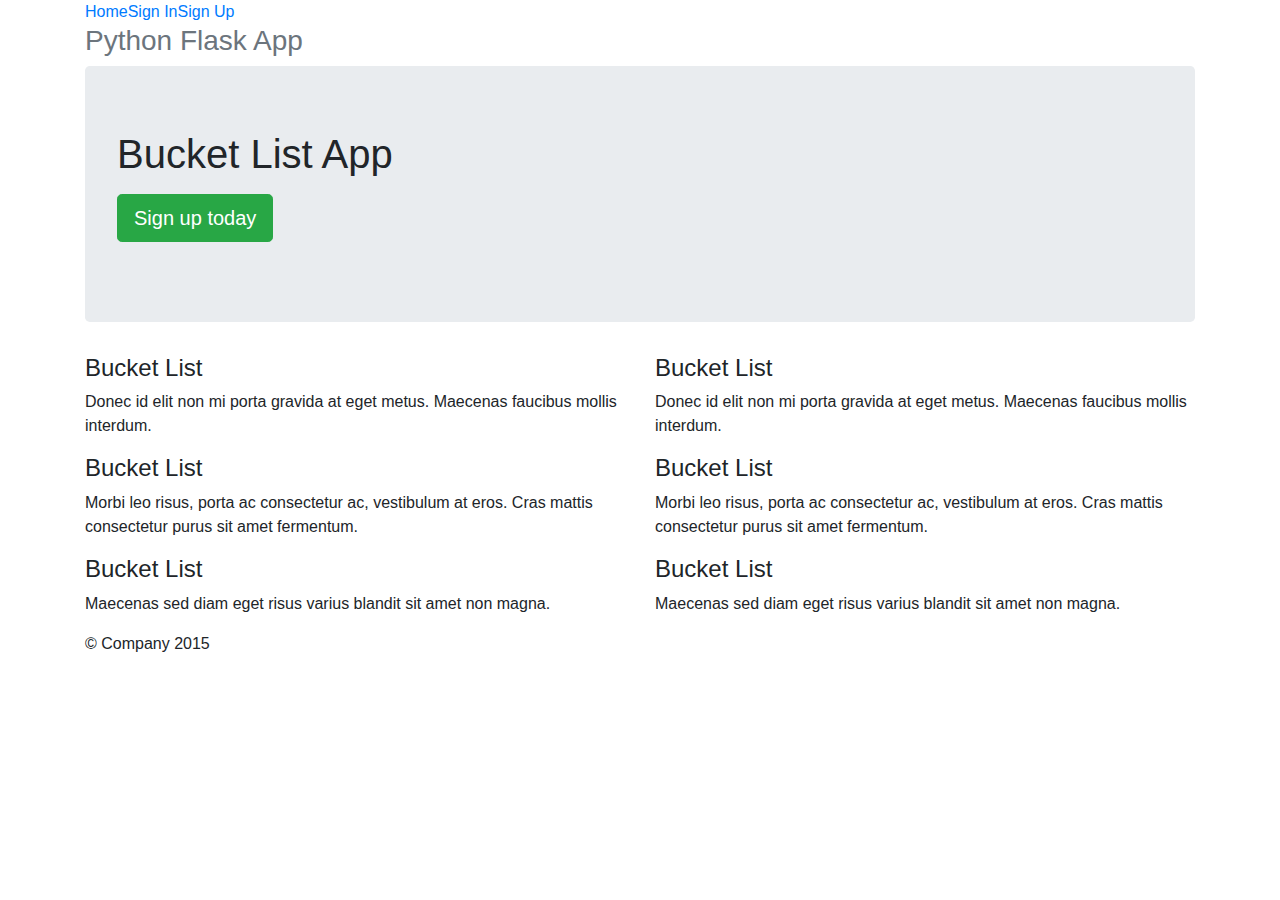
==== templates/index.html @ 555f1814 "trying to use bootstrap. these files are non-functional." ====
<!DOCTYPE html>
<html lang="en">

<head>
    <!-- Required meta tags -->
     <meta charset="utf-8">
     <meta name="viewport" content="width=device-width, initial-scale=1, shrink-to-fit=no">

     <!-- Bootstrap CSS -->
     <link rel="stylesheet" href="https://maxcdn.bootstrapcdn.com/bootstrap/4.0.0/css/bootstrap.min.css" integrity="sha384-Gn5384xqQ1aoWXA+058RXPxPg6fy4IWvTNh0E263XmFcJlSAwiGgFAW/dAiS6JXm" crossorigin="anonymous">

     <title>Python Flask Bucket List App</title>

</head>

<body>

    <div class="container">
        <div class="header">
            <nav>
                <ul class="nav nav-pills pull-right">
                    <li role="presentation" class="active"><a href="#">Home</a>
                    </li>
                    <li role="presentation"><a href="#">Sign In</a>
                    </li>
                    <li role="presentation"><a href="showSignUp">Sign Up</a>
                    </li>
                </ul>
            </nav>
            <h3 class="text-muted">Python Flask App</h3>
        </div>

        <div class="jumbotron">
            <h1>Bucket List App</h1>
            <p class="lead"></p>
            <p><a class="btn btn-lg btn-success" href="showSignUp" role="button">Sign up today</a>
            </p>
        </div>

        <div class="row marketing">
            <div class="col-lg-6">
                <h4>Bucket List</h4>
                <p>Donec id elit non mi porta gravida at eget metus. Maecenas faucibus mollis interdum.</p>

                <h4>Bucket List</h4>
                <p>Morbi leo risus, porta ac consectetur ac, vestibulum at eros. Cras mattis consectetur purus sit amet fermentum.</p>

                <h4>Bucket List</h4>
                <p>Maecenas sed diam eget risus varius blandit sit amet non magna.</p>
            </div>

            <div class="col-lg-6">
                <h4>Bucket List</h4>
                <p>Donec id elit non mi porta gravida at eget metus. Maecenas faucibus mollis interdum.</p>

                <h4>Bucket List</h4>
                <p>Morbi leo risus, porta ac consectetur ac, vestibulum at eros. Cras mattis consectetur purus sit amet fermentum.</p>

                <h4>Bucket List</h4>
                <p>Maecenas sed diam eget risus varius blandit sit amet non magna.</p>
            </div>
        </div>

        <footer class="footer">
            <p>&copy; Company 2015</p>
        </footer>

    </div>
    <!-- Optional JavaScript -->
    <!-- jQuery first, then Popper.js, then Bootstrap JS -->
    <script src="https://code.jquery.com/jquery-3.2.1.slim.min.js" integrity="sha384-KJ3o2DKtIkvYIK3UENzmM7KCkRr/rE9/Qpg6aAZGJwFDMVNA/GpGFF93hXpG5KkN" crossorigin="anonymous"></script>
    <script src="https://cdnjs.cloudflare.com/ajax/libs/popper.js/1.12.9/umd/popper.min.js" integrity="sha384-ApNbgh9B+Y1QKtv3Rn7W3mgPxhU9K/ScQsAP7hUibX39j7fakFPskvXusvfa0b4Q" crossorigin="anonymous"></script>
    <script src="https://maxcdn.bootstrapcdn.com/bootstrap/4.0.0/js/bootstrap.min.js" integrity="sha384-JZR6Spejh4U02d8jOt6vLEHfe/JQGiRRSQQxSfFWpi1MquVdAyjUar5+76PVCmYl" crossorigin="anonymous"></script>
</body>

</html>
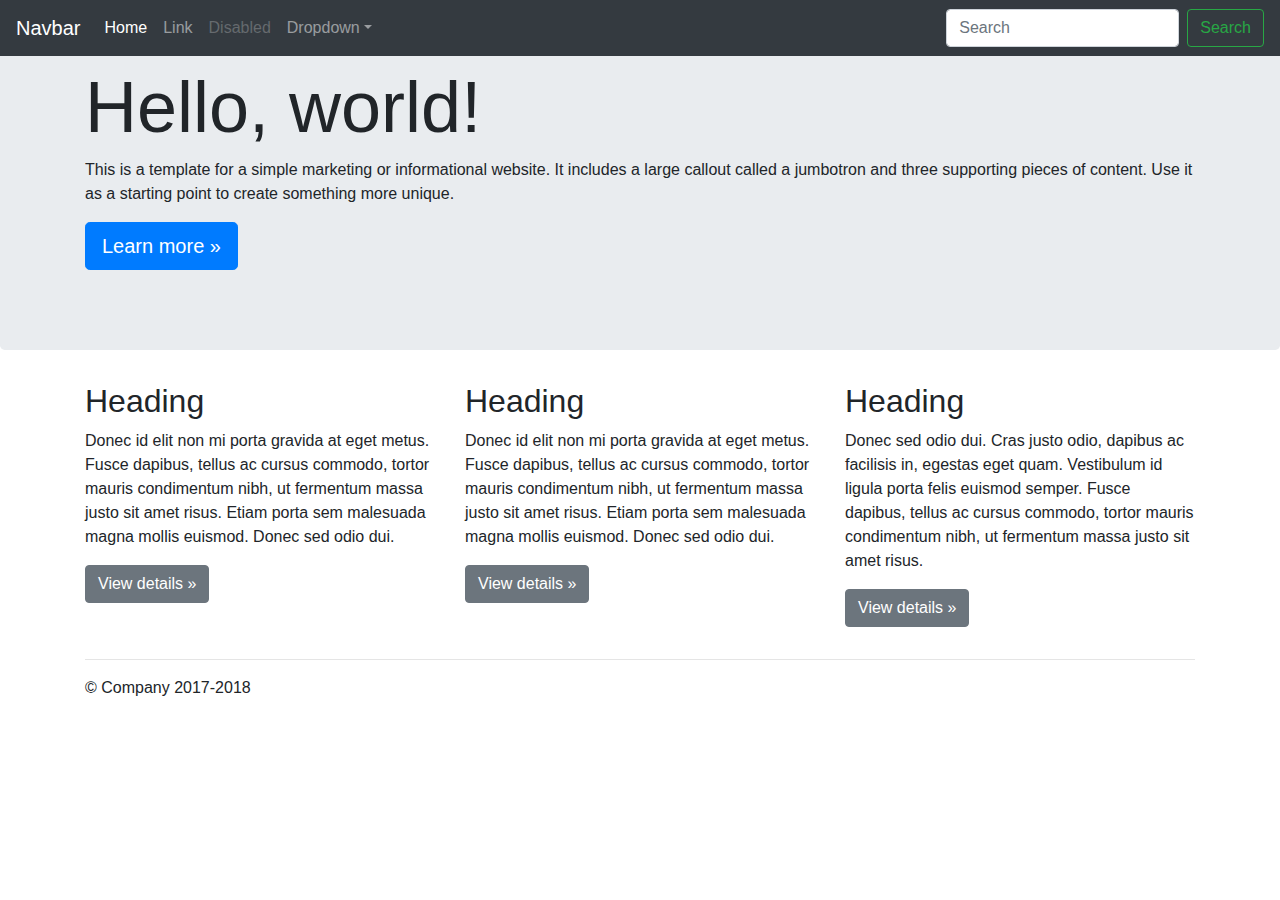
==== commit b877a9b3: "don't use broken boostrap templates." ====
--- a/templates/index.html
+++ b/templates/index.html
@@ -1,76 +1,104 @@
-<!DOCTYPE html>
+<!doctype html>
 <html lang="en">
+  <head>
+    <meta charset="utf-8">
+    <meta name="viewport" content="width=device-width, initial-scale=1, shrink-to-fit=no">
+    <meta name="description" content="">
+    <meta name="author" content="">
+    <!--<link rel="icon" href="../../../../favicon.ico">-->
 
-<head>
-    <!-- Required meta tags -->
-     <meta charset="utf-8">
-     <meta name="viewport" content="width=device-width, initial-scale=1, shrink-to-fit=no">
+    <title>Jumbotron Template for Bootstrap</title>
 
-     <!-- Bootstrap CSS -->
-     <link rel="stylesheet" href="https://maxcdn.bootstrapcdn.com/bootstrap/4.0.0/css/bootstrap.min.css" integrity="sha384-Gn5384xqQ1aoWXA+058RXPxPg6fy4IWvTNh0E263XmFcJlSAwiGgFAW/dAiS6JXm" crossorigin="anonymous">
+    <!-- Bootstrap core CSS -->
+    <link rel="stylesheet" href="https://maxcdn.bootstrapcdn.com/bootstrap/4.0.0/css/bootstrap.min.css" integrity="sha384-Gn5384xqQ1aoWXA+058RXPxPg6fy4IWvTNh0E263XmFcJlSAwiGgFAW/dAiS6JXm" crossorigin="anonymous">
 
-     <title>Python Flask Bucket List App</title>
 
-</head>
+    <!-- Custom styles for this template -->
+    <link href="jumbotron.css" rel="stylesheet">
+  </head>
 
-<body>
+  <body>
 
-    <div class="container">
-        <div class="header">
-            <nav>
-                <ul class="nav nav-pills pull-right">
-                    <li role="presentation" class="active"><a href="#">Home</a>
-                    </li>
-                    <li role="presentation"><a href="#">Sign In</a>
-                    </li>
-                    <li role="presentation"><a href="showSignUp">Sign Up</a>
-                    </li>
-                </ul>
-            </nav>
-            <h3 class="text-muted">Python Flask App</h3>
+    <nav class="navbar navbar-expand-md navbar-dark fixed-top bg-dark">
+      <a class="navbar-brand" href="#">Navbar</a>
+      <button class="navbar-toggler" type="button" data-toggle="collapse" data-target="#navbarsExampleDefault" aria-controls="navbarsExampleDefault" aria-expanded="false" aria-label="Toggle navigation">
+        <span class="navbar-toggler-icon"></span>
+      </button>
+
+      <div class="collapse navbar-collapse" id="navbarsExampleDefault">
+        <ul class="navbar-nav mr-auto">
+          <li class="nav-item active">
+            <a class="nav-link" href="#">Home <span class="sr-only">(current)</span></a>
+          </li>
+          <li class="nav-item">
+            <a class="nav-link" href="#">Link</a>
+          </li>
+          <li class="nav-item">
+            <a class="nav-link disabled" href="#">Disabled</a>
+          </li>
+          <li class="nav-item dropdown">
+            <a class="nav-link dropdown-toggle" href="http://example.com" id="dropdown01" data-toggle="dropdown" aria-haspopup="true" aria-expanded="false">Dropdown</a>
+            <div class="dropdown-menu" aria-labelledby="dropdown01">
+              <a class="dropdown-item" href="#">Action</a>
+              <a class="dropdown-item" href="#">Another action</a>
+              <a class="dropdown-item" href="#">Something else here</a>
+            </div>
+          </li>
+        </ul>
+        <form class="form-inline my-2 my-lg-0">
+          <input class="form-control mr-sm-2" type="text" placeholder="Search" aria-label="Search">
+          <button class="btn btn-outline-success my-2 my-sm-0" type="submit">Search</button>
+        </form>
+      </div>
+    </nav>
+
+    <main role="main">
+
+      <!-- Main jumbotron for a primary marketing message or call to action -->
+      <div class="jumbotron">
+        <div class="container">
+          <h1 class="display-3">Hello, world!</h1>
+          <p>This is a template for a simple marketing or informational website. It includes a large callout called a jumbotron and three supporting pieces of content. Use it as a starting point to create something more unique.</p>
+          <p><a class="btn btn-primary btn-lg" href="#" role="button">Learn more &raquo;</a></p>
+        </div>
+      </div>
+
+      <div class="container">
+        <!-- Example row of columns -->
+        <div class="row">
+          <div class="col-md-4">
+            <h2>Heading</h2>
+            <p>Donec id elit non mi porta gravida at eget metus. Fusce dapibus, tellus ac cursus commodo, tortor mauris condimentum nibh, ut fermentum massa justo sit amet risus. Etiam porta sem malesuada magna mollis euismod. Donec sed odio dui. </p>
+            <p><a class="btn btn-secondary" href="#" role="button">View details &raquo;</a></p>
+          </div>
+          <div class="col-md-4">
+            <h2>Heading</h2>
+            <p>Donec id elit non mi porta gravida at eget metus. Fusce dapibus, tellus ac cursus commodo, tortor mauris condimentum nibh, ut fermentum massa justo sit amet risus. Etiam porta sem malesuada magna mollis euismod. Donec sed odio dui. </p>
+            <p><a class="btn btn-secondary" href="#" role="button">View details &raquo;</a></p>
+          </div>
+          <div class="col-md-4">
+            <h2>Heading</h2>
+            <p>Donec sed odio dui. Cras justo odio, dapibus ac facilisis in, egestas eget quam. Vestibulum id ligula porta felis euismod semper. Fusce dapibus, tellus ac cursus commodo, tortor mauris condimentum nibh, ut fermentum massa justo sit amet risus.</p>
+            <p><a class="btn btn-secondary" href="#" role="button">View details &raquo;</a></p>
+          </div>
         </div>
 
-        <div class="jumbotron">
-            <h1>Bucket List App</h1>
-            <p class="lead"></p>
-            <p><a class="btn btn-lg btn-success" href="showSignUp" role="button">Sign up today</a>
-            </p>
-        </div>
+        <hr>
 
-        <div class="row marketing">
-            <div class="col-lg-6">
-                <h4>Bucket List</h4>
-                <p>Donec id elit non mi porta gravida at eget metus. Maecenas faucibus mollis interdum.</p>
+      </div> <!-- /container -->
 
-                <h4>Bucket List</h4>
-                <p>Morbi leo risus, porta ac consectetur ac, vestibulum at eros. Cras mattis consectetur purus sit amet fermentum.</p>
+    </main>
 
-                <h4>Bucket List</h4>
-                <p>Maecenas sed diam eget risus varius blandit sit amet non magna.</p>
-            </div>
+    <footer class="container">
+      <p>&copy; Company 2017-2018</p>
+    </footer>
 
-            <div class="col-lg-6">
-                <h4>Bucket List</h4>
-                <p>Donec id elit non mi porta gravida at eget metus. Maecenas faucibus mollis interdum.</p>
-
-                <h4>Bucket List</h4>
-                <p>Morbi leo risus, porta ac consectetur ac, vestibulum at eros. Cras mattis consectetur purus sit amet fermentum.</p>
-
-                <h4>Bucket List</h4>
-                <p>Maecenas sed diam eget risus varius blandit sit amet non magna.</p>
-            </div>
-        </div>
-
-        <footer class="footer">
-            <p>&copy; Company 2015</p>
-        </footer>
-
-    </div>
-    <!-- Optional JavaScript -->
-    <!-- jQuery first, then Popper.js, then Bootstrap JS -->
-    <script src="https://code.jquery.com/jquery-3.2.1.slim.min.js" integrity="sha384-KJ3o2DKtIkvYIK3UENzmM7KCkRr/rE9/Qpg6aAZGJwFDMVNA/GpGFF93hXpG5KkN" crossorigin="anonymous"></script>
-    <script src="https://cdnjs.cloudflare.com/ajax/libs/popper.js/1.12.9/umd/popper.min.js" integrity="sha384-ApNbgh9B+Y1QKtv3Rn7W3mgPxhU9K/ScQsAP7hUibX39j7fakFPskvXusvfa0b4Q" crossorigin="anonymous"></script>
-    <script src="https://maxcdn.bootstrapcdn.com/bootstrap/4.0.0/js/bootstrap.min.js" integrity="sha384-JZR6Spejh4U02d8jOt6vLEHfe/JQGiRRSQQxSfFWpi1MquVdAyjUar5+76PVCmYl" crossorigin="anonymous"></script>
-</body>
-
+    <!-- Bootstrap core JavaScript
+    ================================================== -->
+    <!-- Placed at the end of the document so the pages load faster -->
+    <script src="https://code.jquery.com/jquery-3.3.1.slim.min.js" integrity="sha384-q8i/X+965DzO0rT7abK41JStQIAqVgRVzpbzo5smXKp4YfRvH+8abtTE1Pi6jizo" crossorigin="anonymous"></script>
+    <script>window.jQuery || document.write('<script src="../../assets/js/vendor/jquery-slim.min.js"><\/script>')</script>
+    <script src="../../assets/js/vendor/popper.min.js"></script>
+    <script src="../../dist/js/bootstrap.min.js"></script>
+  </body>
 </html>
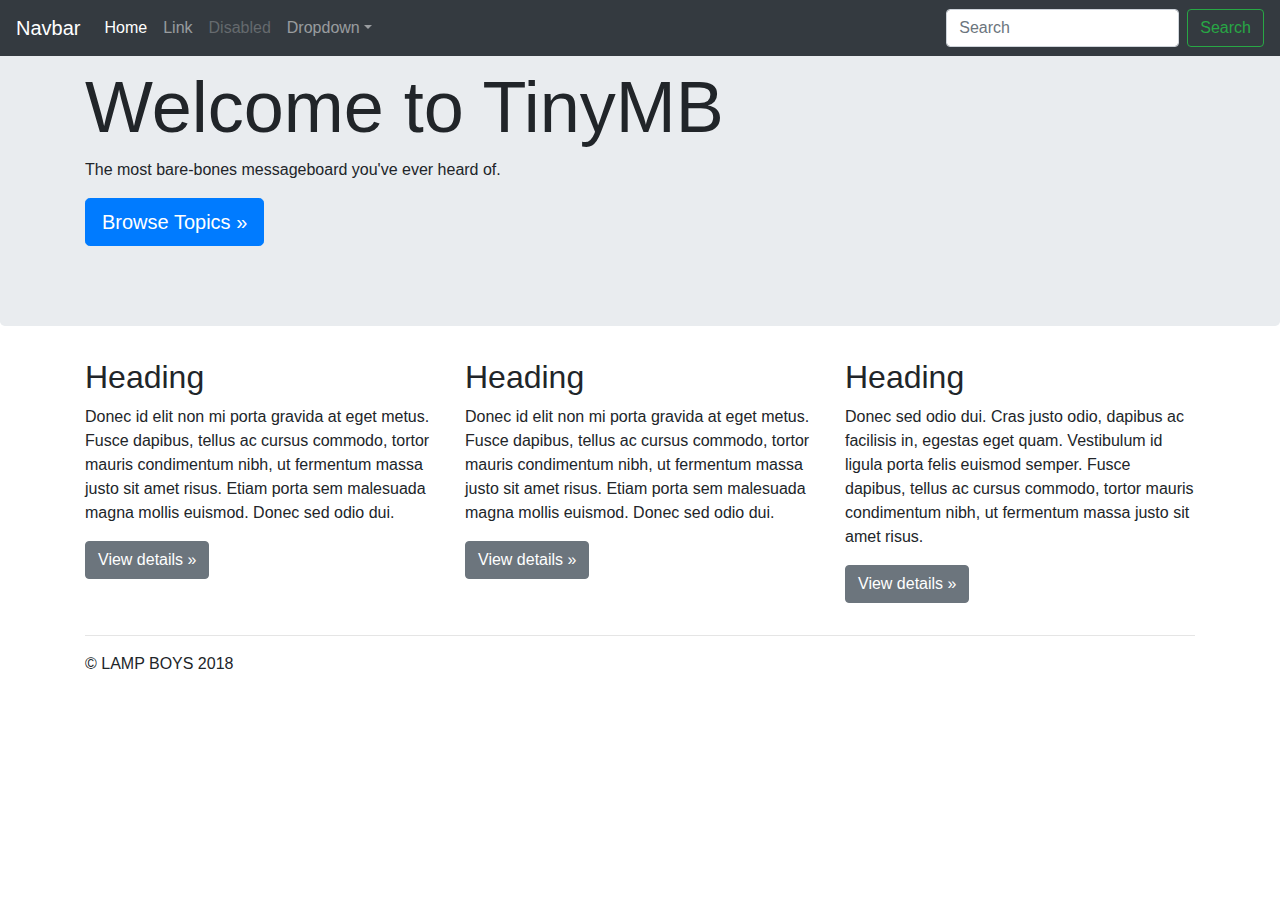
==== commit 040da62f: "css changes" ====
--- a/templates/index.html
+++ b/templates/index.html
@@ -5,9 +5,9 @@
     <meta name="viewport" content="width=device-width, initial-scale=1, shrink-to-fit=no">
     <meta name="description" content="">
     <meta name="author" content="">
-    <!--<link rel="icon" href="../../../../favicon.ico">-->
+    <link rel="icon" href="../static/icons/favicon.ico">
 
-    <title>Jumbotron Template for Bootstrap</title>
+    <title>TinyMB</title>
 
     <!-- Bootstrap core CSS -->
     <link rel="stylesheet" href="https://maxcdn.bootstrapcdn.com/bootstrap/4.0.0/css/bootstrap.min.css" integrity="sha384-Gn5384xqQ1aoWXA+058RXPxPg6fy4IWvTNh0E263XmFcJlSAwiGgFAW/dAiS6JXm" crossorigin="anonymous">
@@ -57,9 +57,9 @@
       <!-- Main jumbotron for a primary marketing message or call to action -->
       <div class="jumbotron">
         <div class="container">
-          <h1 class="display-3">Hello, world!</h1>
-          <p>This is a template for a simple marketing or informational website. It includes a large callout called a jumbotron and three supporting pieces of content. Use it as a starting point to create something more unique.</p>
-          <p><a class="btn btn-primary btn-lg" href="#" role="button">Learn more &raquo;</a></p>
+          <h1 class="display-3">Welcome to TinyMB</h1>
+          <p>The most bare-bones messageboard you've ever heard of.</p>
+          <p><a class="btn btn-primary btn-lg" href="#" role="button">Browse Topics &raquo;</a></p>
         </div>
       </div>
 
@@ -90,7 +90,7 @@
     </main>
 
     <footer class="container">
-      <p>&copy; Company 2017-2018</p>
+      <p>&copy; LAMP BOYS 2018</p>
     </footer>
 
     <!-- Bootstrap core JavaScript
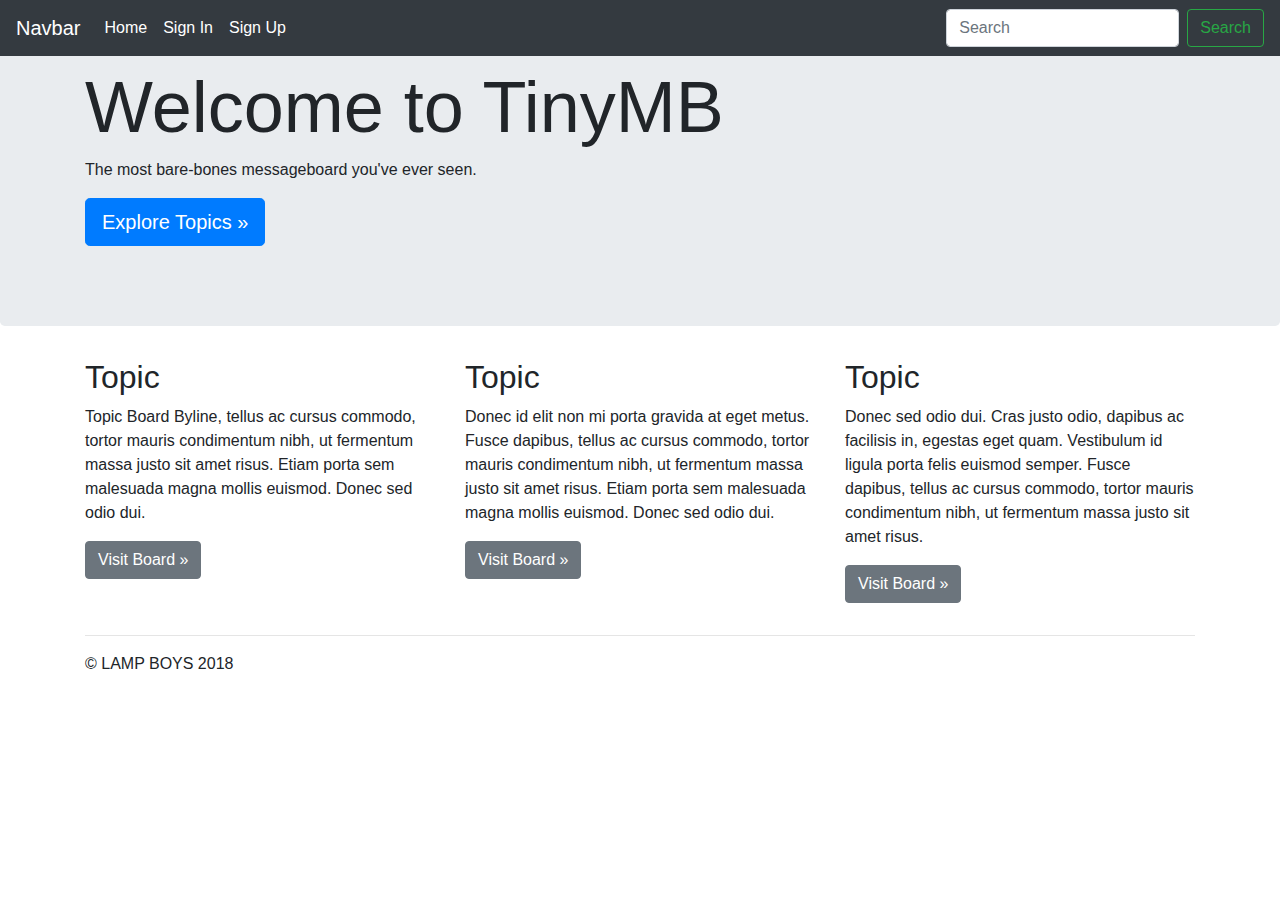
==== commit d9cb501a: "implement signup html/css, sinple accompanying jQuery AJAX calls" ====
--- a/templates/index.html
+++ b/templates/index.html
@@ -30,19 +30,11 @@
           <li class="nav-item active">
             <a class="nav-link" href="#">Home <span class="sr-only">(current)</span></a>
           </li>
-          <li class="nav-item">
-            <a class="nav-link" href="#">Link</a>
+          <li class="nav-item active">
+            <a class="nav-link" href="#">Sign In <span class="sr-only">(current)</span></a>
           </li>
-          <li class="nav-item">
-            <a class="nav-link disabled" href="#">Disabled</a>
-          </li>
-          <li class="nav-item dropdown">
-            <a class="nav-link dropdown-toggle" href="http://example.com" id="dropdown01" data-toggle="dropdown" aria-haspopup="true" aria-expanded="false">Dropdown</a>
-            <div class="dropdown-menu" aria-labelledby="dropdown01">
-              <a class="dropdown-item" href="#">Action</a>
-              <a class="dropdown-item" href="#">Another action</a>
-              <a class="dropdown-item" href="#">Something else here</a>
-            </div>
+          <li class="nav-item active">
+            <a class="nav-link" href="signup.html">Sign Up <span class="sr-only">(current)</span></a>
           </li>
         </ul>
         <form class="form-inline my-2 my-lg-0">
@@ -58,8 +50,8 @@
       <div class="jumbotron">
         <div class="container">
           <h1 class="display-3">Welcome to TinyMB</h1>
-          <p>The most bare-bones messageboard you've ever heard of.</p>
-          <p><a class="btn btn-primary btn-lg" href="#" role="button">Browse Topics &raquo;</a></p>
+          <p>The most bare-bones messageboard you've ever seen.</p>
+          <p><a class="btn btn-primary btn-lg" href="#" role="button">Explore Topics &raquo;</a></p>
         </div>
       </div>
 
@@ -67,19 +59,19 @@
         <!-- Example row of columns -->
         <div class="row">
           <div class="col-md-4">
-            <h2>Heading</h2>
-            <p>Donec id elit non mi porta gravida at eget metus. Fusce dapibus, tellus ac cursus commodo, tortor mauris condimentum nibh, ut fermentum massa justo sit amet risus. Etiam porta sem malesuada magna mollis euismod. Donec sed odio dui. </p>
-            <p><a class="btn btn-secondary" href="#" role="button">View details &raquo;</a></p>
+            <h2>Topic</h2>
+            <p>Topic Board Byline, tellus ac cursus commodo, tortor mauris condimentum nibh, ut fermentum massa justo sit amet risus. Etiam porta sem malesuada magna mollis euismod. Donec sed odio dui. </p>
+            <p><a class="btn btn-secondary" href="#" role="button">Visit Board &raquo;</a></p>
           </div>
           <div class="col-md-4">
-            <h2>Heading</h2>
+            <h2>Topic</h2>
             <p>Donec id elit non mi porta gravida at eget metus. Fusce dapibus, tellus ac cursus commodo, tortor mauris condimentum nibh, ut fermentum massa justo sit amet risus. Etiam porta sem malesuada magna mollis euismod. Donec sed odio dui. </p>
-            <p><a class="btn btn-secondary" href="#" role="button">View details &raquo;</a></p>
+            <p><a class="btn btn-secondary" href="#" role="button">Visit Board &raquo;</a></p>
           </div>
           <div class="col-md-4">
-            <h2>Heading</h2>
+            <h2>Topic</h2>
             <p>Donec sed odio dui. Cras justo odio, dapibus ac facilisis in, egestas eget quam. Vestibulum id ligula porta felis euismod semper. Fusce dapibus, tellus ac cursus commodo, tortor mauris condimentum nibh, ut fermentum massa justo sit amet risus.</p>
-            <p><a class="btn btn-secondary" href="#" role="button">View details &raquo;</a></p>
+            <p><a class="btn btn-secondary" href="#" role="button">Visit Board &raquo;</a></p>
           </div>
         </div>
 
